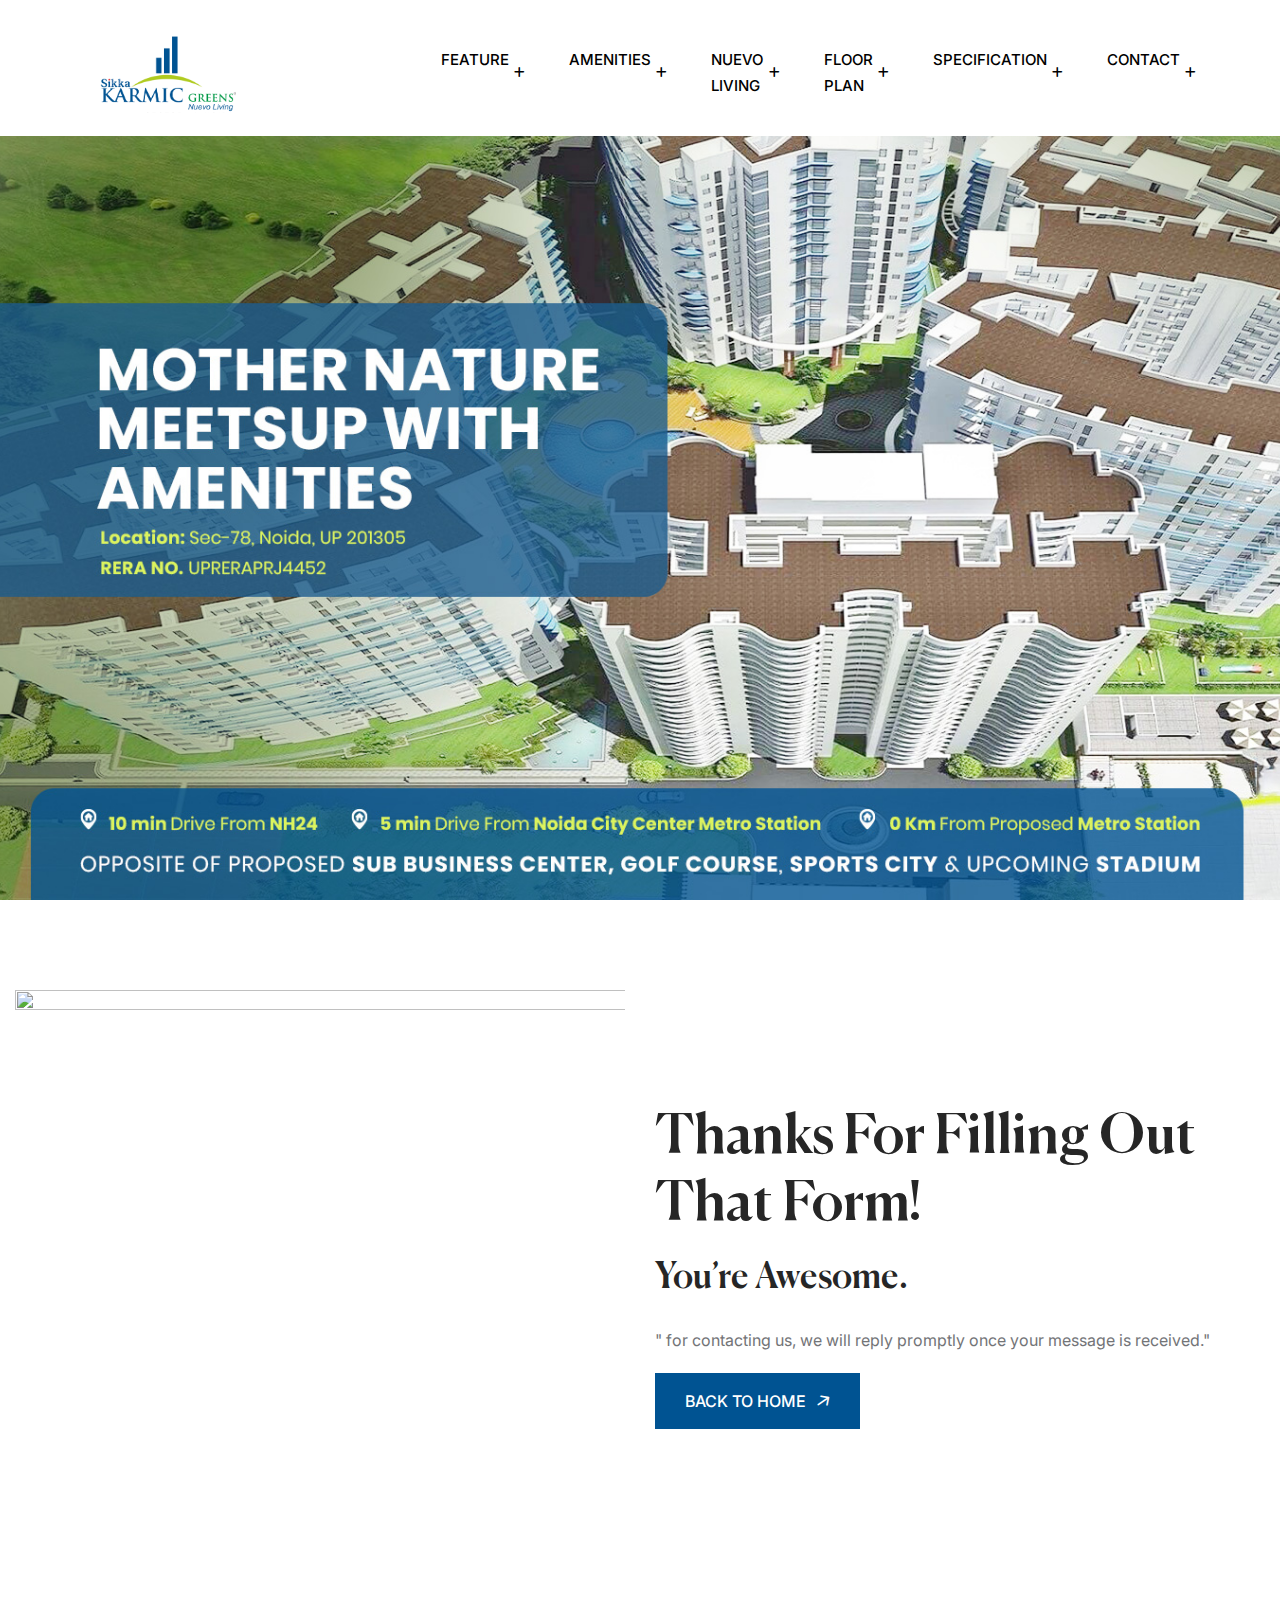
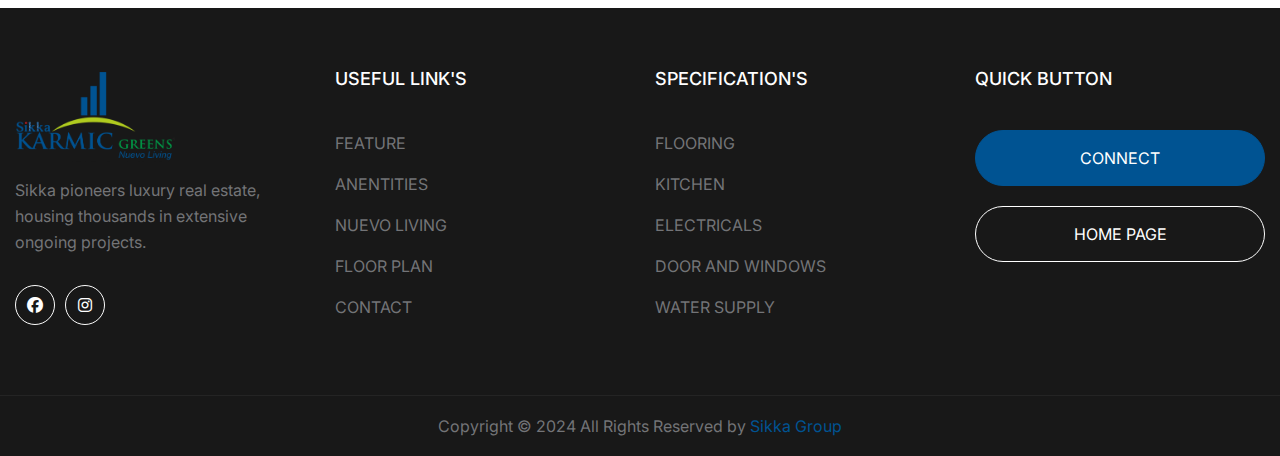
==== thank-you.html @ f8344b45 "final" ====
<!DOCTYPE html>
<html lang="en">

<head>
    <meta charset="UTF-8">
    <meta name="viewport" content="width=device-width, initial-scale=1.0">
    <title>Thank You</title>
    <link rel="shortcut icon" type="image/x-icon" href="assets/logo-karmic1-V2.png">
    <!-- animate css -->
    <link rel="stylesheet" href="assets/css/plugins/animate.min.css">
    <!-- fontawesome 6.4.2 -->
    <link rel="stylesheet" href="assets/css/plugins/fontawesome.min.css">
    <!-- bootstrap min css -->
    <link rel="stylesheet" href="assets/css/vendor/bootstrap.min.css">
    <!-- swiper Css 10.2.0 -->
    <link rel="stylesheet" href="assets/css/plugins/swiper.min.css">
    <!-- Bootstrap 5.0.2 -->
    <link rel="stylesheet" href="assets/css/vendor/magnific-popup.css">
    <!-- metismenu scss -->
    <link rel="stylesheet" href="assets/css/vendor/metismenu.css">
    <!-- nice select js -->
    <link rel="stylesheet" href="assets/css/plugins/nice-select.css">
    <link rel="stylesheet" href="assets/css/plugins/jquery-ui.css">
    <!-- custom style css -->
    <link rel="stylesheet" href="assets/css/style.css">
    <link rel="stylesheet" href="https://cdnjs.cloudflare.com/ajax/libs/animate.css/4.1.1/animate.min.css" />
    <script type="text/javascript" src="https://cdn.jsdelivr.net/npm/@emailjs/browser@4/dist/email.min.js">
    </script>
    <script src="https://cdn.emailjs.com/dist/email.min.js"></script>
    <link rel="stylesheet" href="https://cdnjs.cloudflare.com/ajax/libs/font-awesome/5.15.2/css/all.min.css">
</head>

<body class="page">

    <!-- header area start -->
    <header class="header header__sticky v__1">

        <div class="container-fluid">
            <div class="row">
                <div class="col-xl-12">
                    <div class="header__wrapper">
                        <div class="header__logo">
                            <a href="index.html" class="header__logo--link">
                                <img src="assets/photos/logo-karmic1-V2.png" class="navbimages" alt="">
                            </a>
                        </div>
                        <div class="header__menu">
                            <div class="navigation">
                                <nav class="navigation__menu">
                                    <ul>

                                        <li class="navigation__menu--item has-child has-arrow">
                                            <a href="index.html" class="navigation__menu--item__link">FEATURE</a>

                                        </li>
                                        <li class="navigation__menu--item has-child has-arrow">
                                            <a href="index.html" class="navigation__menu--item__link">AMENITIES</a>

                                        </li>
                                        <li class="navigation__menu--item has-child has-arrow">
                                            <a href="index.html" class="navigation__menu--item__link">NUEVO LIVING</a>

                                        </li>
                                        <li class="navigation__menu--item has-child has-arrow">
                                            <a href="index.html" class="navigation__menu--item__link">FLOOR PLAN</a>

                                        </li>
                                        <li class="navigation__menu--item has-child has-arrow">
                                            <a href="index.html"
                                                class="navigation__menu--item__link">SPECIFICATION</a>

                                        </li>

                                        <li class="navigation__menu--item  has-child has-arrow">
                                            <a href="index.html" class="navigation__menu--item__link">CONTACT</a>
                                        </li>
                                    </ul>
                                </nav>
                            </div>
                        </div>
                        <div class="header__right">
                            <div class="header__right--item">
                                <div id="menu-btn" class="menu__trigger">
                                    <img src="assets/icon/bar__line.svg" alt="bar">
                                </div>
                            </div>
                        </div>
                    </div>
                </div>
            </div>
        </div>
    </header>

    <div class="banner_image">

    </div>
    <div class="banner_imagemobile">

    </div>
    

  
    <!-- thankyou -->
    <div class="rts-history" style="    padding: 50px 0px;
">
        <div class="container">
            <div class="row g-5 mt-3 histru justify-content-md-center justify-content-start align-items-center">
                <div class="col-lg-6 col-md-11">
                    <div
                    class="et_pb_column et_pb_column_1_2 et_pb_column_0 sc-image-animator  et_pb_css_mix_blend_mode_passthrough">
                    <div class="et_pb_module et_pb_image et_pb_image_0"> <span
                            class="et_pb_image_wrap "><img fetchpriority="high"
                                decoding="async" width="675" height="628"
                                src="https://statewp.com/wp-content/uploads/2023/07/thank-you-header.png"
                                srcset="https://statewp.com/wp-content/uploads/2023/07/thank-you-header.png 675w, https://statewp.com/wp-content/uploads/2023/07/thank-you-header-480x447.png 480w"
                                sizes="(min-width: 0px) and (max-width: 480px) 480px, (min-width: 481px) 675px, 100vw"
                                class="wp-image-23946969" /></span></div>
                </div>

                </div>
                <div class="col-lg-6 col-md-11">
                    <div class="rts-history-section">
                        <h2 class="rts__section--title  mb--20 gsy thnw"> Thanks for filling out that form!
                            <span class="thnw1"><br>You’re Awesome.</span>
                        </h2>
                        <p>
                            "
                            for contacting us, we will reply promptly

                            once your message is received."
                        </p>
                        <div class=" plunow"><a href="index.html" class="snch rts-theme-btn btn-arrow">BACK TO HOME
                                <span><i class="fa-regular fa-arrow-right"></i></span>
                            </a>
                        </div>
                    </div>
                </div>
               
            </div>
        </div>
    </div>    

    <!-- footer -->
    <footer class="footer v__1">
        <div class="container">
            <div class="row g-5">
                <div class="col-lg-3 col-md-6 col-sm-6">
                    <div class="footer__widget">
                        <div class="footer__widget--logo">
                            <a href="index.html"><img src="assets/photos/logo-karmic1-V2.png" class="logofooter"
                                    alt="logo"></a>
                        </div>
                        <p class="footer__widget--description ">
                            Sikka pioneers luxury real estate, housing thousands in extensive ongoing projects.
                        </p>
                        <div class="footer__widget--social">
                            <ul class="social">
                                <li class="social__link"><a href="https://www.facebook.com/vitsincorealtech/"><i
                                            class="fa-brands fa-facebook"></i></a></li>
                                <li class="social__link"><a
                                        href="https://www.instagram.com/vitsincorealtech/?utm_source=ig_web_button_share_sheet&igsh=ZDNlZDc0MzIxNw%3D%3D"><i
                                            class="fa-brands fa-instagram"></i></a></li>
                                <!-- <li class="social__link"><a href="#"><i class="fa-brands fa-linkedin"></i></a></li>
                                <li class="social__link"><a href="#"><i class="fa-brands fa-youtube"></i></a></li> -->
                            </ul>
                        </div>
                    </div>
                </div>
                <div class="col-lg-3 col-md-6 col-sm-6">
                    <div class="footer__widget">
                        <h6 class="footer__widget--title">USEFUL LINK'S</h6>
                        <div class="footer__widget--menu">
                            <ul>
                                <li><a href="index.html">FEATURE</a></li>
                                <li><a href="index.html">ANENTITIES</a></li>
                                <li><a href="index.html">NUEVO LIVING</a></li>
                                <li><a href="index.html">FLOOR PLAN</a></li>
                                <li><a href="index.html">CONTACT</a></li>

                            </ul>
                        </div>
                    </div>
                </div>
                <div class="col-lg-3 col-md-6 col-sm-6">
                    <div class="footer__widget">
                        <h6 class="footer__widget--title" id="SPECIFICATION">SPECIFICATION'S</h6>
                        <div class="footer__widget--menu">
                            <ul>
                                <li>
                                   <a href="index.html">
                                        <span id="SPECIFICATION">
                                        FLOORING</span>
                                </li>
                                </a>

                                <li>
                                   <a href="index.html">
                                        <span id="SPECIFICATION">

                                            KITCHEN</span>
                                </li>
                                </a>

                                <li>
                                   <a href="index.html">
                                        <span id="SPECIFICATION">
                                            ELECTRICALS</span>
                                </li>
                                </a>

                                <li>
                                   <a href="index.html">
                                        <span id="SPECIFICATION">
                                            DOOR AND WINDOWS</span>
                                </li>
                                </a>

                                <li>
                                   <a href="index.html">
                                        <span id="SPECIFICATION">
                                            WATER SUPPLY</span>
                                </li>
                                </a>

                            </ul>
                        </div>
                    </div>
                </div>
                <div class="col-lg-3 col-md-6 col-sm-6">
                    <div class="footer__widget">
                        <h6 class="footer__widget--title">QUICK BUTTON</h6>
                        <div class="footer__widget--button">
                            <a href="#contact" class="cta__button active">CONNECT</a>
                            <a href="index.html" class="cta__button">HOME PAGE</a>
                        </div>
                    </div>
                </div>
            </div>
        </div>
    </footer>
    <!-- footer copyright end -->
    <div class="copyright">
        <div class="container">
            <div class="row">
                <div class="col-sm-12">
                    <div class="copyright__wrapper">
                        <p class="copy">Copyright © 2024 All Rights Reserved by <a href="index.html">Sikka Group</a>
                        </p>
                    </div>
                </div>
            </div>
        </div>
    </div>

    <!-- offcanvase menu -->
    <!-- header style two -->
    <div id="side-bar" class="side-bar">
        <button class="close-icon-menu"><i class="fa-solid fa-xmark"></i></button>

        <div class="inner-main-wrapper-desk">

            <div class="inner-content">

                <div class="offcanvase__banner mt--50">
                    <div class="offcanvase__banner--content">

                    </div>
                </div>

            </div>
        </div>
        <!-- mobile menu area start -->
        <div class="mobile-menu-main">
            <nav class="nav-main mainmenu-nav mt--30">
                <ul class="mainmenu metismenu" id="mobile-menu-active">


                    <li class="has-droupdown">
                        <a href="#Feature" class="main">Feature</a>
                    </li>
                    <li class="has-droupdown">
                        <a href="#AMENITIES" class="main">Amenities</a>
                    </li>


                    <li class="has-droupdown">
                        <a href="#NUEVO" class="main">NUEVO LIVING</a>
                    </li>
                    <li class="has-droupdown">
                        <a href="#Floor" class="main">FLOOR PLAN</a>
                    </li>

                    <li class="has-droupdown">
                        <a href="#SPECIFICATION" class="main">Specification</a>
                    </li>
                    <li class="has-droupdown">
                        <a href="#contact" class="main">Contact</a>
                    </li>
                </ul>
            </nav>

        </div>
        <!-- mobile menu area end -->
    </div>
    <!-- header style two End -->

    <!-- rts backto top start -->
    <div class="progress-wrap">
        <svg class="progress-circle svg-content" width="100%" height="100%" viewBox="-1 -1 102 102">
            <path d="M50,1 a49,49 0 0,1 0,98 a49,49 0 0,1 0,-98"
                style="transition: stroke-dashoffset 10ms linear 0s; stroke-dasharray: 307.919, 307.919; stroke-dashoffset: 307.919;">
            </path>
        </svg>
    </div>
    <!-- rts back to top end -->
    <div id="anywhere-home" class="">
    </div>


    <!-- scripts -->
    <!-- jquery js -->
    <script src="assets/js/vendor/jquery.min.js"></script>
    <!-- bootstrap 5.0.2 -->
    <script src="assets/js/plugins/bootstrap.min.js"></script>
    <!-- jquery ui js -->
    <script src="assets/js/vendor/jquery-ui.js"></script>
    <!-- wow js -->
    <script src="assets/js/vendor/waw.js"></script>
    <!-- mobile menu -->
    <script src="assets/js/vendor/metismenu.js"></script>
    <!-- magnific popup -->
    <script src="assets/js/vendor/magnifying-popup.js"></script>
    <!-- swiper JS 10.2.0 -->
    <script src="assets/js/plugins/swiper.js"></script>
    <!-- counterup -->
    <script src="assets/js/plugins/counterup.js"></script>
    <script src="assets/js/vendor/waypoint.js"></script>
    <!-- isotop mesonary -->
    <script src="assets/js/plugins/isotop.js"></script>
    <script src="assets/js/plugins/imagesloaded.pkgd.min.js"></script>
    <script src="assets/js/plugins/sticky-sidebar.js"></script>
    <script src="assets/js/plugins/resize-sensor.js"></script>
    <script src="assets/js/plugins/twinmax.js"></script>
    <!-- dymanic Contact Form -->
    <script src="assets/js/plugins/contact.form.js"></script>
    <script src="assets/js/plugins/nice-select.min.js"></script>
    <!-- main Js -->
    <script src="assets/js/main.js"></script>
    <script>
        // Smooth scrolling
        document.querySelectorAll('a[href^="#"]').forEach(anchor => {
            anchor.addEventListener('click', function (e) {
                e.preventDefault();

                document.querySelector(this.getAttribute('href')).scrollIntoView({
                    behavior: 'smooth'
                });
            });
        });
    </script>
</body>
</html>
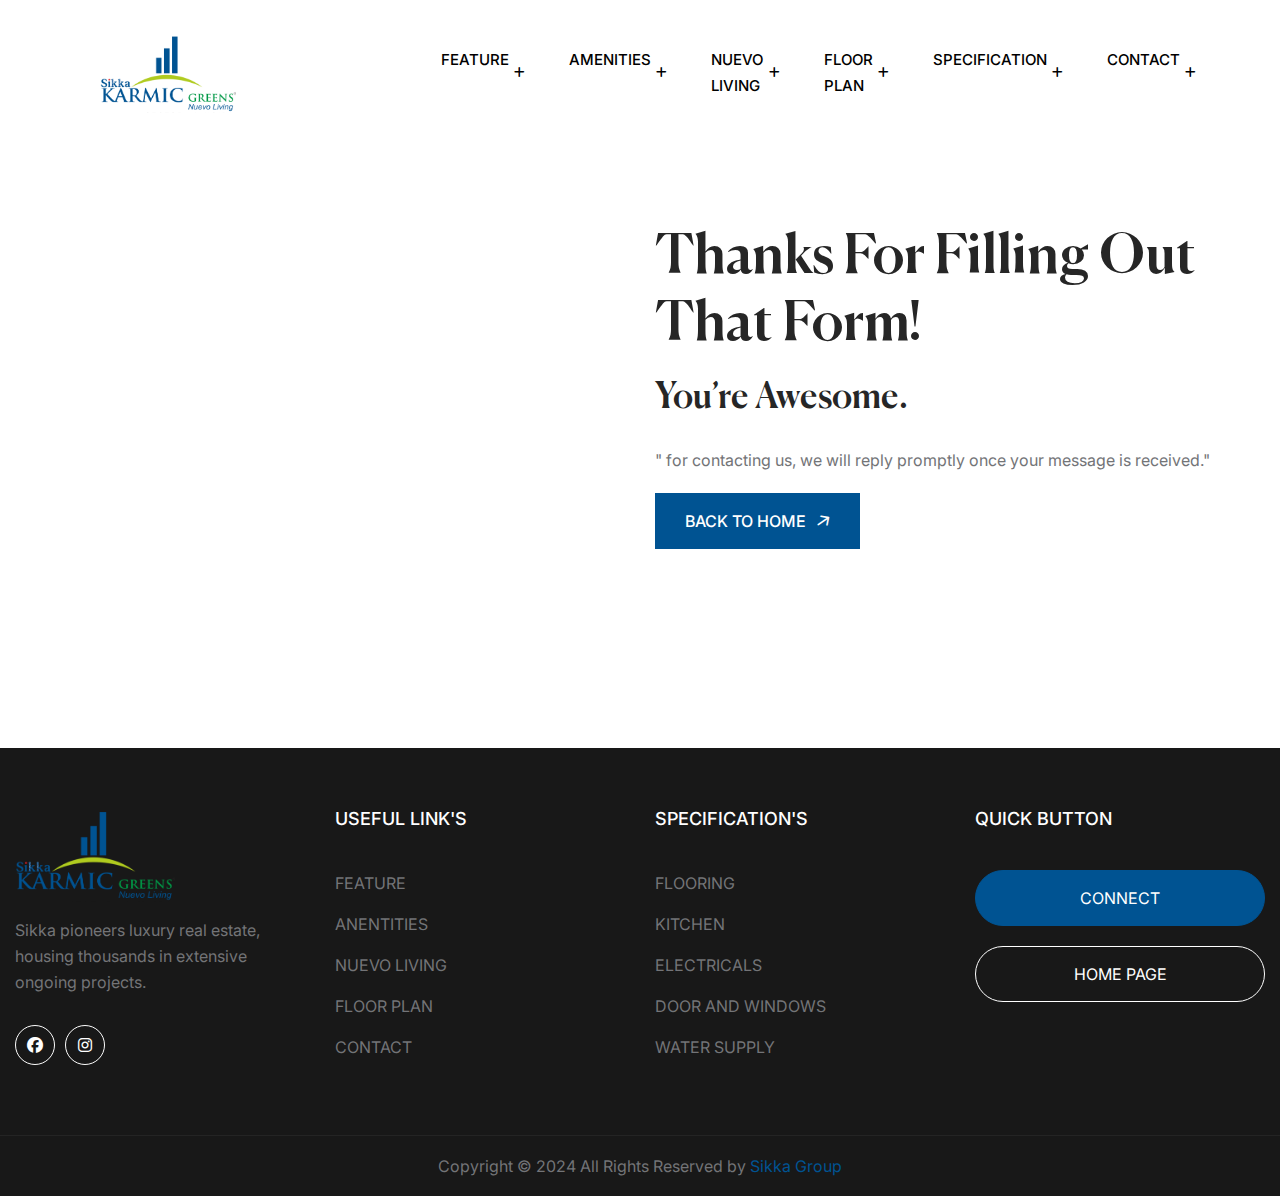
==== commit 47c2cc28: "add" ====
--- a/thank-you.html
+++ b/thank-you.html
@@ -66,8 +66,7 @@
 
                                         </li>
                                         <li class="navigation__menu--item has-child has-arrow">
-                                            <a href="index.html"
-                                                class="navigation__menu--item__link">SPECIFICATION</a>
+                                            <a href="index.html" class="navigation__menu--item__link">SPECIFICATION</a>
 
                                         </li>
 
@@ -91,31 +90,25 @@
         </div>
     </header>
 
-    <div class="banner_image">
-
-    </div>
-    <div class="banner_imagemobile">
-
-    </div>
-    
-
-  
+
+
+
+
     <!-- thankyou -->
-    <div class="rts-history" style="    padding: 50px 0px;
+    <div class="rts-history" style="    padding: 70px 0px;
 ">
         <div class="container">
-            <div class="row g-5 mt-3 histru justify-content-md-center justify-content-start align-items-center">
+            <div class="row g-5 mt-3  justify-content-md-center justify-content-start align-items-center">
                 <div class="col-lg-6 col-md-11">
                     <div
-                    class="et_pb_column et_pb_column_1_2 et_pb_column_0 sc-image-animator  et_pb_css_mix_blend_mode_passthrough">
-                    <div class="et_pb_module et_pb_image et_pb_image_0"> <span
-                            class="et_pb_image_wrap "><img fetchpriority="high"
-                                decoding="async" width="675" height="628"
-                                src="https://statewp.com/wp-content/uploads/2023/07/thank-you-header.png"
-                                srcset="https://statewp.com/wp-content/uploads/2023/07/thank-you-header.png 675w, https://statewp.com/wp-content/uploads/2023/07/thank-you-header-480x447.png 480w"
-                                sizes="(min-width: 0px) and (max-width: 480px) 480px, (min-width: 481px) 675px, 100vw"
-                                class="wp-image-23946969" /></span></div>
-                </div>
+                        class="et_pb_column et_pb_column_1_2 et_pb_column_0 sc-image-animator  et_pb_css_mix_blend_mode_passthrough">
+                        <div class="et_pb_module et_pb_image et_pb_image_0"> <span class="et_pb_image_wrap "><img
+                                    fetchpriority="high" decoding="async" width="675" height="628"
+                                    src="https://statewp.com/wp-content/uploads/2023/07/thank-you-header.png"
+                                    srcset="https://statewp.com/wp-content/uploads/2023/07/thank-you-header.png 675w, https://statewp.com/wp-content/uploads/2023/07/thank-you-header-480x447.png 480w"
+                                    sizes="(min-width: 0px) and (max-width: 480px) 480px, (min-width: 481px) 675px, 100vw"
+                                    class="wp-image-23946969" /></span></div>
+                    </div>
 
                 </div>
                 <div class="col-lg-6 col-md-11">
@@ -135,10 +128,10 @@
                         </div>
                     </div>
                 </div>
-               
-            </div>
-        </div>
-    </div>    
+
+            </div>
+        </div>
+    </div>
 
     <!-- footer -->
     <footer class="footer v__1">
@@ -187,14 +180,14 @@
                         <div class="footer__widget--menu">
                             <ul>
                                 <li>
-                                   <a href="index.html">
-                                        <span id="SPECIFICATION">
-                                        FLOORING</span>
-                                </li>
-                                </a>
-
-                                <li>
-                                   <a href="index.html">
+                                    <a href="index.html">
+                                        <span id="SPECIFICATION">
+                                            FLOORING</span>
+                                </li>
+                                </a>
+
+                                <li>
+                                    <a href="index.html">
                                         <span id="SPECIFICATION">
 
                                             KITCHEN</span>
@@ -202,21 +195,21 @@
                                 </a>
 
                                 <li>
-                                   <a href="index.html">
+                                    <a href="index.html">
                                         <span id="SPECIFICATION">
                                             ELECTRICALS</span>
                                 </li>
                                 </a>
 
                                 <li>
-                                   <a href="index.html">
+                                    <a href="index.html">
                                         <span id="SPECIFICATION">
                                             DOOR AND WINDOWS</span>
                                 </li>
                                 </a>
 
                                 <li>
-                                   <a href="index.html">
+                                    <a href="index.html">
                                         <span id="SPECIFICATION">
                                             WATER SUPPLY</span>
                                 </li>
@@ -359,4 +352,5 @@
         });
     </script>
 </body>
+
 </html>